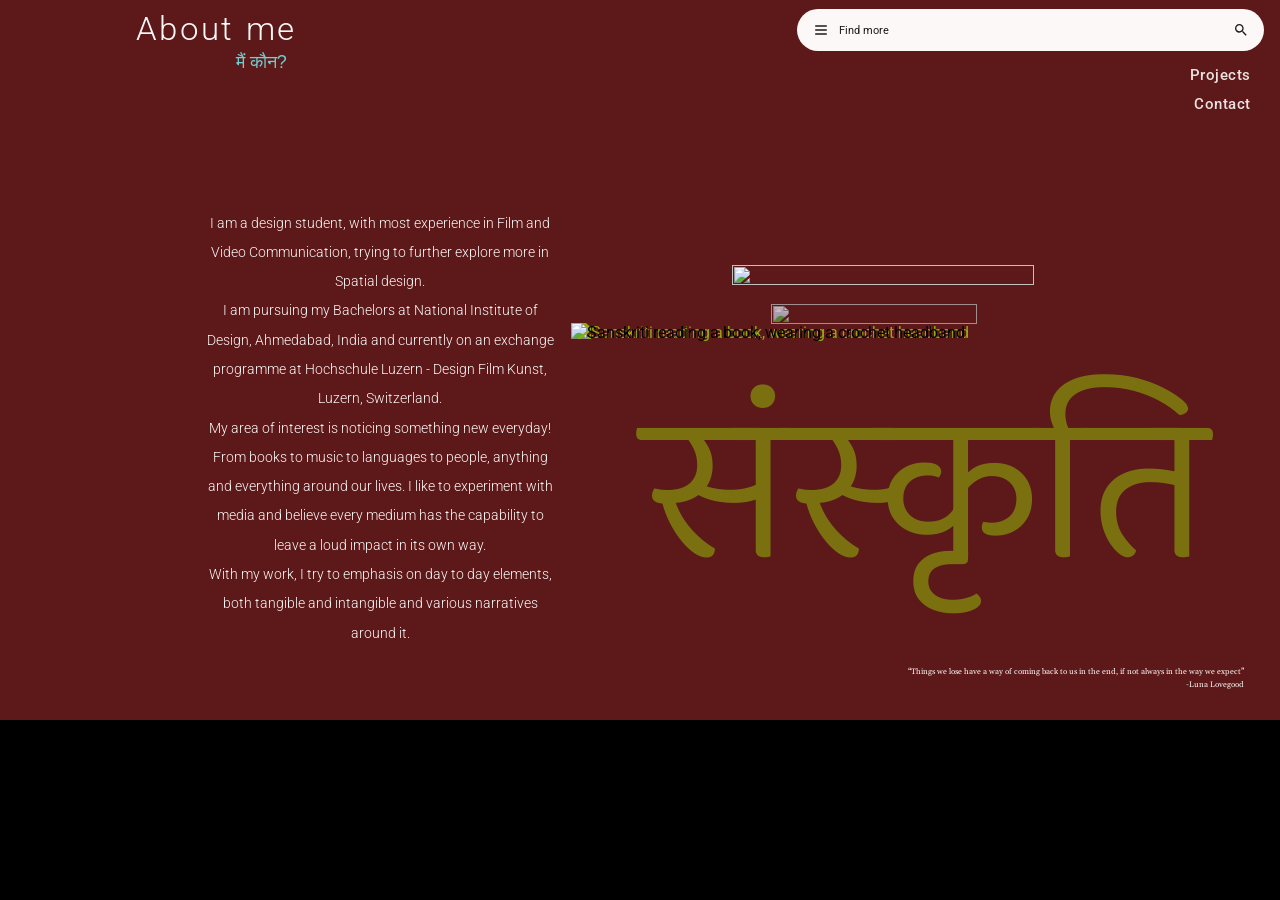
==== about.html @ 64dcff29 "Add files via upload" ====
<!DOCTYPE html>
<html lang="en">
<head>
  <meta charset="utf-8">
  <meta name="viewport" content="width=device-width, initial-scale=1">
  <title>About me · संस्कृति</title>
  <link rel="stylesheet" href="style.css">
  <link rel="stylesheet" href="projects.css">   <!-- shared: dropdown menu + header title styles -->
  <link rel="stylesheet" href="about.css">
  <link rel="stylesheet" href="search.css"> 
  <link rel="stylesheet" href="https://use.typekit.net/vcm6ubp.css">
  <link rel="preconnect" href="https://fonts.googleapis.com">
  <link rel="preconnect" href="https://fonts.gstatic.com" crossorigin>
  <link href="https://fonts.googleapis.com/css2?family=Baloo+2:wght@600&family=Gelasio&family=Roboto:wght@300;400;500&display=swap" rel="stylesheet">
   <link rel="stylesheet" href="mobile.css">
</head>
<body class="projects-page about-page">

  <!-- HEADER: same as every page. "titled" keeps the page title visible. -->
  <header class="header titled">
    <a class="logo" href="index.html" aria-label="Home"><img src="images/logo.png" alt=""></a>
    <div class="page-title"><span class="pt-en">About me</span><span class="pt-hi" lang="hi">मैं कौन?</span></div>

    <label class="search">
      <input type="search" placeholder="Find more" aria-label="Search">
      <button type="button" aria-label="Search">
        <svg viewBox="0 0 24 24" fill="currentColor"><path d="M15.5 14h-.79l-.28-.27A6.47 6.47 0 0 0 16 9.5 6.5 6.5 0 1 0 9.5 16c1.61 0 3.09-.59 4.23-1.57l.27.28v.79l5 4.99L20.49 19l-4.99-5zm-6 0C7.01 14 5 11.99 5 9.5S7.01 5 9.5 5 14 7.01 14 9.5 11.99 14 9.5 14z"/></svg>
      </button>
    </label>

    <!-- this page's own link (About Me) is left out, like in your design -->
    <nav class="nav">
      <div class="has-menu">
        <a href="projects.html" aria-haspopup="true">Projects</a>
        <ul class="menu">
          <li class="has-sub">
            <a href="projects.html#films">Films</a>
            <ul class="sub-menu">
              <li><a href="ad-psa.html">Ad-PSA</a></li>
              <li><a href="radiodrama.html">Radiodrama</a></li>
              <li><a href="life-of-bhabhi.html">Character sketch</a></li>
            </ul>
          </li>
          <li><a href="projects.html#photos">Photos</a></li>
          <li><a href="projects.html#dance">Dance</a></li>
          <li><a href="projects.html#minis">Minis</a></li>
        </ul>
      </div>
      <a href="contact.html">Contact</a>
    </nav>
  </header>

  <main class="site">
    <section class="page about" id="about">

      <div class="about-text">
        <p>I am a design student, with most experience in Film and Video Communication, trying to further explore more in Spatial design.</p>
        <p>I am pursuing my Bachelors at National Institute of Design, Ahmedabad, India and currently on an exchange programme at Hochschule Luzern - Design Film Kunst, Luzern, Switzerland.</p>
        <p>My area of interest is noticing something new everyday! From books to music to languages to people, anything and everything around our lives. I like to experiment with media and believe every medium has the capability to leave a loud impact in its own way.</p>
        <p>With my work, I try to emphasis on day to day elements, both tangible and intangible and various narratives around it.</p>
      </div>

      <!-- portrait + two revolving rings + Hindi word behind -->
      <div class="art" aria-hidden="false">
        <div class="art-wm" lang="hi" aria-hidden="true">संस्कृति</div>
        <img class="ring ring-1" src="images/wavy-circle.png" alt="">
        <img class="ring ring-2" src="images/wavy-circle.png" alt="">
        <img class="portrait" src="images/about-portrait.png" alt="Sanskriti reading a book, wearing a crochet headband">
      </div>

      <p class="quote">“Things we lose have a way of coming back to us in the end, if not always in the way we expect”<br>-Luna Lovegood</p>
    </section>
  </main>

  <script src="nav.js"></script>
  <script src="search.js"></script>
  <script src="project.js"></script>
  <script src="mobile.js"></script>
  <script src="contact-popup.js"></script>
</body>
</html>
---- style.css ----
:root {
  --black: #000;
  --olive: #90AB0B;
  --paper: #fcf8f7;
  --ink: #1c1a18;
  --pink: #ff3d7f;
  /* IMAGES: swap the files in the images/ folder, or change the paths here */
  --hero: url("images/hero.jpg");
  --wall: url("images/bg.jpg");       /* projects + contact background */
  --border: url("images/border.png"); /* tile border, repeats sideways */
  /* width of the 16:9 page: fits any laptop screen */
  --w: min(100vw, calc(100vh * 16 / 9));
  box-sizing: border-box;
}
*, *::before, *::after { box-sizing: inherit; }
html, body { margin: 0; background: var(--black); }
html { scroll-behavior: smooth; scroll-snap-type: y proximity; }
body { cursor: url("images/cursor.png") 16 16, auto; }
a, .col, .search button { cursor: url("images/cursor.png") 16 16, pointer; }

body{ font-family: "Roboto", system-ui, sans-serif; color: var(--paper); }
body {color: inherit; text-decoration: none; }
[hidden] { display: none !important; }

.site { width: var(--w); margin: 0 auto; }

/* cursor settings */

/* every page is a 16:9 stage. 1cqw = 1% of the stage width. */
.page {
  position: relative; width: 100%; aspect-ratio: 16 / 9;
  container-type: inline-size; background: var(--black);
  overflow: hidden; scroll-snap-align: start;
}

/* ---------- header: fixed, stays the same while scrolling ---------- */
.header {
  position: fixed; top: -1pc; left: 50%; transform: translateX(-50%); z-index: 20;
  width: var(--w); height: calc(var(--w) * .14);
  container-type: inline-size; pointer-events: none;
}
.header > * { pointer-events: auto; }

.logo {left: 3.2cqw; top: 1cqw; height: 6cqw; position: absolute; display: block; }
.logo img { height: 100%; display: block; }
.page-title {
  position: absolute; left: 9.6cqw; top: 2.8cqw;
  font: 300 3.2cqw/1 "Roboto", sans-serif; letter-spacing: .06em; color: var(--paper);
  opacity: 0; transform: translateY(-.6cqw); transition: opacity .4s, transform .4s;
}
.header.titled .page-title { opacity: 1; transform: none; }

.search {
  position: absolute; left: 62.2cqw; top: 1.98cqw;
  width: 36.46cqw; height: 3.23cqw;
  display: flex; align-items: center; gap: .6cqw;
  padding: 0 1.15cqw 0 1.25cqw;
  background: var(--paper); border-radius: 1.7cqw; color: var(--ink);
}
.search input {
  flex: 1; min-width: 0; border: 0; outline: 0; background: transparent;
  font: 400 .85cqw "Roboto", sans-serif; color: var(--ink);
}
.search input::placeholder { color: var(--ink); opacity: 1; }
.search button { border: 0; background: none; padding: 0; cursor: pointer; color: var(--ink); display: grid; place-items: center; }
.search svg { width: 1.25cqw; height: 1.25cqw; }

.nav { position: absolute; right: 2.2cqw; top: 6cqw; display: flex; flex-direction: column; align-items: flex-end; }
.nav a { color: #fcf8f7; font: 500 1.15cqw/2.3cqw "Roboto", sans-serif; letter-spacing: .03em; opacity: .9;
   transition: transform .25s ease, opacity .25s ease;
   transform-origin: right center;  
   text-decoration: none;
}
.nav a:hover,
.nav a:focus-visible {
  transform: scale(1.2);            /* 1.2 = 20% bigger */
  opacity: 1;
}

.search:focus-within, .logo:focus-visible, .nav a:focus-visible, .search button:focus-visible {
  outline: .12cqw solid #fff; outline-offset: .15cqw;
}

/* ---------- page 1: home (your original) ---------- */
.bg { position: absolute; inset: 0; z-index: 0; background: var(--black) var(--hero) center / cover no-repeat; }
.title {
  position: absolute; left: 0; top: 24.4cqw; margin: 0; z-index: 1; padding-left: 2%;
 font-family: "maku", sans-serif;
 font-weight: 400;
 font-size: 24cqw;
 line-height: 1.1;
 font-style: normal;
 opacity: 0.6;
  color: var(--olive); white-space: nowrap; letter-spacing: -.01em;
}

/* ---------- tile border (repeated to any length) ---------- */
.strip {
  height: calc(var(--w) * .045); position: relative; z-index: 3;
  background: var(--black) var(--border) repeat-x left center / auto 100%;
}

/* ---------- page 2: projects ---------- */
.work, .sub { background: var(--black) var(--wall) center / cover no-repeat; }
.wm {
  position: absolute; left: 17.3cqw; top: 25cqw; z-index: 2; pointer-events: none;
  font-family: "maku", sans-serif;
font-weight: 400;
font-size: 24cqw;
line-height: 1.1;
font-style: normal;
  color: #500C0D; white-space: nowrap; letter-spacing: -.01em; opacity: 0.3;
}
.cols {
  position: absolute; left: 7.9cqw; top: 15.2cqw; width: 84.2cqw; height: 34.8cqw; z-index: 1;
  display: grid; grid-template-columns: repeat(4, 1fr); gap: 4.7cqw;
}
.col { position: relative; display: block; overflow: hidden; background: rgba(112, 122, 40, .92); color: #fff; }
.col::before {  /* hover image, shown with reduced opacity */
  content: ""; position: absolute; inset: 0;
  background: var(--img) center / cover no-repeat; opacity: 0; transition: opacity .5s;
}
.col:hover::before, .col:focus-visible::before { opacity: .6; }
.col span {
  position: relative; z-index: 1; display: block; margin: 2.2cqw 0 0 6cqw; 
  font: 300 1.7cqw/1; font-family: "major-mono-display", sans-serif;
  font-style: normal; letter-spacing: .08em; text-transform: uppercase;
}
.cols a{ text-decoration: none;}


/* ---------- contact details ---------- */
.contact {
  color: #fcf8f7;
  position: relative; height: calc(var(--w) * .2); container-type: inline-size;
  background: var(--black) var(--wall) center / cover no-repeat; scroll-snap-align: start;
}
.contact h2 { color: #fcf8f7; position: absolute; left: 11.2cqw; top: 4.4cqw; margin: 0; font: 300 2.4cqw/1 "Roboto", sans-serif; letter-spacing: .05em; }
.contact .item { color: #fcf8f7 ;position: absolute; top: 4.4cqw;}
.contact .email { color: #fcf8f7; left: 32.5cqw; } .contact .insta { left: 61.3cqw; }
.contact h3 { margin: 0 0 .6cqw; font: 300 1.9cqw/1 "Roboto", sans-serif; letter-spacing: .04em; }
.contact a { color: #fcf8f7; font: 300 1.2cqw/1.4 "Roboto", sans-serif;  text-decoration: none;}
.u { text-decoration: none; }

/* ---------- inner pages ---------- */
.sub .content { position: absolute; left: 11.2cqw; top: 15cqw; font: 300 1.6cqw/1.6 "Roboto", sans-serif; }
/* =====================================================================
   style.css - Base & Responsive Homepage Styles
   ===================================================================== */

/* ---------- DESKTOP LAYOUT (Laptops/Desktops) ---------- */
@media (min-width: 801px) {
  .home-header {
    display: flex;
    justify-content: space-between;
    align-items: flex-start;
    padding: 2vw 4vw;
  }
  .logo-wrap {
    position: relative;
    width: 6vw;
  }
  .logo-wrap .logo img { width: 100%; display: block; }
  .logo-dot {
    position: absolute;
    bottom: -1vw;
    left: 0.5vw;
    width: 0.9vw;
    height: 0.9vw;
    background: #fff;
    border-radius: 50%;
  }

  .header-right {
    display: flex;
    align-items: center;
    gap: 3vw;
  }

  .search-pill {
    display: flex;
    align-items: center;
    background: #fff;
    border-radius: 2vw;
    padding: 0.4vw 1vw;
  }
  .search-menu-btn { display: none; }
  .search-pill input {
    border: none;
    outline: none;
    background: transparent;
    font-size: 1vw;
    width: 14vw;
  }
  .search-submit { border: none; background: transparent; cursor: pointer; }

  .home-nav {
    display: flex;
    gap: 2vw;
  }
  .home-nav a {
    color: var(--cream);
    text-decoration: none;
    font-size: 1.1vw;
  }

  .home-stage {
    flex: 1;
    display: flex;
    align-items: center;
    justify-content: center;
    position: relative;
  }
  .home-portrait-wrapper {
    position: relative;
    width: 50vw;
    max-height: 70vh;
  }
  .home-portrait {
    width: 100%;
    height: auto;
    display: block;
    object-fit: cover;
  }
  .home-wm {
    position: absolute;
    top: 50%;
    left: 50%;
    transform: translate(-50%, -50%);
    font-family: "Baloo 2", sans-serif;
    font-size: 10vw;
    color: var(--green-title);
    white-space: nowrap;
    pointer-events: none;
  }

  .home-bottom-border {
    width: 100%;
    height: 3.5vw;
    background: var(--border-h) left center / auto 100% repeat-x;
    margin-bottom: 1.5vw;
  }
}

/* ---------- MOBILE LAYOUT (Matches Phone Screenshot Exactly) ---------- */
@media (max-width: 800px) {
  body.home-page {
    justify-content: flex-start;
  }

  /* Header grid */
  .home-header {
    display: flex;
    justify-content: space-between;
    align-items: flex-start;
    padding: 4vw 4vw 2vw 4vw;
    position: relative;
    z-index: 10;
  }

  /* Left logo and white dot */
  .logo-wrap {
    position: relative;
    width: 13vw;
  }
  .logo-wrap .logo img {
    width: 100%;
    height: auto;
    display: block;
  }
  .logo-dot {
    position: absolute;
    bottom: -1vw;
    left: -0.5vw;
    width: 3vw;
    height: 3vw;
    background: #ffffff;
    border-radius: 50%;
    display: block;
  }

  /* Right side: Pill search + Vertical navigation */
  .header-right {
    display: flex;
    flex-direction: column;
    align-items: flex-end;
    gap: 2vw;
    width: 65vw;
  }

  .search-pill {
    display: flex;
    align-items: center;
    justify-content: space-between;
    background: #ffffff;
    border-radius: 6vw;
    padding: 1.5vw 3.5vw;
    width: 100%;
    box-sizing: border-box;
    box-shadow: 0 0.5vw 1.5vw rgba(0,0,0,0.25);
  }
  .search-menu-btn {
    border: none;
    background: transparent;
    padding: 0;
    margin-right: 2vw;
    cursor: pointer;
    display: flex;
    align-items: center;
    color: #1c1a18;
  }
  .search-pill input {
    border: none;
    outline: none;
    background: transparent;
    font-size: 3.8vw;
    flex: 1;
    color: #333;
    font-family: inherit;
  }
  .search-submit {
    border: none;
    background: transparent;
    padding: 0;
    cursor: pointer;
    display: flex;
    align-items: center;
    color: #1c1a18;
  }

  /* Vertical navigation stacked on right */
  .home-nav {
    display: flex;
    flex-direction: column;
    align-items: flex-end;
    gap: 1vw;
    margin-top: 1vw;
    padding-right: 0.5vw;
  }
  .home-nav a {
    color: var(--cream);
    text-decoration: none;
    font-size: 3.2vw;
    font-weight: 300;
    letter-spacing: 0.04em;
    opacity: 0.9;
  }

  /* Full-bleed portrait middle stage */
  .home-stage {
    position: relative;
    width: 100%;
    margin-top: 2vw;
  }
  .home-portrait-wrapper {
    position: relative;
    width: 100%;
    height: 58vh;
    overflow: hidden;
  }
  .home-portrait {
    width: 100%;
    height: 100%;
    object-fit: cover;
    object-position: 25% center; /* crops and focuses on the left eye */
    display: block;
  }

  /* Green Sanskriti text over the portrait */
  .home-wm {
    position: absolute;
    top: 50%;
    left: 54%;
    transform: translate(-50%, -50%);
    font-family: "Baloo 2", sans-serif;
    font-size: 21vw;
    line-height: 1;
    color: var(--green-title);
    white-space: nowrap;
    pointer-events: none;
    z-index: 2;
  }

  /* Bottom horizontal tile border */
  .home-bottom-border {
    width: 100%;
    height: 8vw;
    background: var(--border-h) left center / auto 100% repeat-x;
    margin-top: auto;
    margin-bottom: 4vw;
  }
}
---- projects.css ----
/* =====================================================================
   projects.css  -  load AFTER style.css on every page
   1) nav dropdown (Projects > Films > Ad-PSA ...)   2) projects page
   ===================================================================== */
:root {
  --teal: #6FCFD0;
  --rose: #a88177;                                   /* page colour behind the cards */
  --frame: url("images/frame.jpg");                  /* cream flower frame */
  --frame-hover: url("images/PinGrab_1793506333618.gif");      /* the animated teal frame */
  --border-v: url("images/border-v.png");            /* vertical tile strip on the left */
  --serif: "Gelasio", Georgia, serif;                /* caption font (swap for yours) */
        /* teal handwritten words (swap for yours) */
}

/* ---------- 1. NAV DROPDOWN ---------- */
.has-menu { position: relative; display: flex; flex-direction: column; align-items: flex-end; 
  --ms: 1.5;     /* dropdown scale: 1 = current size, .75 = 25% smaller */}

.menu, .sub-menu { list-style: none; margin: 0; padding: 0; }

.menu {
  position: absolute; top: 100%; right: 0; z-index: 30;
  min-width: calc(12cqw * var(--ms));
  padding: calc(.7cqw * var(--ms)) calc(1.3cqw * var(--ms)) calc(.8cqw * var(--ms));
  border-radius: calc(.9cqw * var(--ms));
  background: rgba(46, 18, 18, .72); backdrop-filter: blur(.6cqw);
  opacity: 0; visibility: hidden; transform: translateY(-.4cqw);
  transition: opacity .25s, transform .25s, visibility .25s;
}
.nav .menu a {
  display: block; text-align: left; white-space: nowrap;
  font: 400 calc(.95cqw * var(--ms))/2.1 "Roboto", sans-serif; letter-spacing: .03em;
  transform: none; opacity: .92;
}
.sub-menu { display: none; padding-left: calc(1.5cqw * var(--ms)); }
.nav .sub-menu a { font-size: calc(.8cqw * var(--ms)); line-height: 2; }


.has-menu:hover > .menu,
.has-menu:focus-within > .menu,
.has-menu.open > .menu { opacity: 1; visibility: visible; transform: none; }


.nav .menu a:hover, .nav .menu a:focus-visible { transform: none; opacity: 1; color: var(--teal); }
.menu > li > a::before { content: "•"; margin-right: .55cqw; font-size: .8em; opacity: .8; }


.has-sub:hover > .sub-menu,
.has-sub:focus-within > .sub-menu,
.has-sub.open > .sub-menu { display: block; }

.has-sub > a::after { content: "▾"; margin-left: .5cqw; font-size: .75em; opacity: .7; }

/* ---------- 2. HEADER TITLE (changes while you scroll) ---------- */
.projects-page .page-title {
  left: 10.6cqw; top: 2cqw; width: max-content;
  font: 300 2.6cqw/1 "Roboto", sans-serif; letter-spacing: .1em;
}
.projects-page .pt-hi {
  display: block; text-align: right; margin-top: .5cqw; letter-spacing: 0; margin-right: 0.8cqw;
  font: 400 1.7cqw/1.2 "maku", "Noto Sans Devanagari", sans-serif; color: var(--teal);
}
.header.titled .page-title.swap { opacity: 0; transform: translateY(-.6cqw); }

/* ---------- 3. GALLERY SECTIONS ---------- */
.gallery { background: var(--rose); }   /* flat colour, no wall image */

.gallery::before {                         /* vertical tile strip */
  content: ""; position: absolute; z-index: 0;
  left: 3.4cqw; top: 9.4cqw; bottom: 0; width: 4.7cqw;
  background: var(--border-v) center top / 100% auto repeat-y;
}
.gallery .wm { left: 24.6cqw; top: 21.4cqw; z-index: 2; font-size: 22cqw; color: #500C0D;}   /* big watermark word */

.cards {
  position: absolute; left: 13.8cqw; top: 13.1cqw; width: 80cqw;
  display: grid; grid-template-columns: repeat(3, 1fr); gap: 2.34cqw;
}
.card { margin: 0; }
a.card { display: block; color: inherit; text-decoration: none; cursor: pointer; }
a.card:focus-visible { outline: .15cqw solid var(--teal); outline-offset: .3cqw; }
.card-title {
  margin: 0 0 1.05cqw; text-align: center; font-weight: 400;
  font: 400 1.05cqw/1 "major-mono-display", sans-serif;
  letter-spacing: .1em; color: var(--paper);
}

.frame {
  position: relative; aspect-ratio: 890 / 1110;
  background: var(--frame) center / 100% 100% no-repeat;
  border-radius: .6cqw; overflow: hidden;            /* small rounded corners on the frame */
}
.frame img {                               /* photo sits inside the frame */
  position: absolute; left: 21%; top: 8.8%; width: 58%; height: 82.6%;
  object-fit: cover; display: block; z-index: 3;
}
/* hover: swap in the animated GIF frame */
.card:hover .frame { background-image: var(--frame-hover); }
/* hover: the two cream frames that appear on top of the water GIF */
.frame { transition: box-shadow .3s; }
.frame::after {                                   /* 2) cream mat around the photo */
  content: ""; position: absolute; left: 15.5%; top: 5.3%; width: 69%; height: 89.6%;
  border-radius: .8cqw; background: rgba(238, 236, 226, .9);
  opacity: 0; transition: opacity .3s; pointer-events: none;
}
.card:hover .frame,
.card:focus-visible .frame { box-shadow: inset 0 0 0 .3cqw #efe9dd; }   /* 1) thin cream line around the whole card */
.card:hover .frame::after,
.card:focus-visible .frame::after { opacity: 1; }

.caption { 
  position: absolute; z-index: 1; left: 13.8cqw; top: 47.4cqw; width: 66cqw; margin: 0;
  font: 400 1.5cqw/2.6 var(--serif); letter-spacing: .05em; color: var(--teal); opacity: .85;
}
.caption .script { font-family: "nouvelle-vague", sans-serif;
font-weight: 400;
font-style: normal; letter-spacing: .02em; color: var(--teal); opacity: 1; }
.caption .script b { font-weight: 700; font-size: 1.25em; }

/* ---------- L-shaped corner: vertical strip turns into the horizontal strip ---------- */
.projects-page .site { background: var(--rose); }
.gallery + .strip { margin-left: calc(var(--w) * .034); }   /* starts where the vertical strip starts (3.4cqw) */

/* ---------- header positions from the projects slide (laptop only) ---------- */
@media (min-width: 801px) {
  .projects-page .logo   { left: 3.2cqw; top: 1cqw; height: 6cqw;}
  .projects-page .search { left: 62.3cqw; }
  .projects-page .nav    { right: 2.3cqw; }
}

/* ---------- hover sound toggle ---------- */
.sound-toggle {
  position: absolute; left: 58.4cqw; top: 2.3cqw; z-index: 2;
  width: 2.6cqw; height: 2.6cqw; border: 0; border-radius: 50%;
  background: var(--paper); color: var(--ink); opacity: .85; cursor: pointer;
  display: grid; place-items: center;
}
.sound-toggle:hover, .sound-toggle.on { opacity: 1; }
.sound-toggle svg { width: 1.4cqw; height: 1.4cqw; }
.sound-toggle .waves { display: none; }
.sound-toggle.on .waves { display: inline; }
.sound-toggle.on .slash { display: none; }
.card:focus-visible .frame { background-image: var(--frame-hover); }   /* keyboard focus = same as hover */

/* ---------- 4. PHONE ---------- */
@media (max-width: 800px) {
  .sound-toggle { display: none; }   /* hover sound is for laptops */
  .projects-page .page-title { left: 17cqw; top: 5cqw; font-size: 8cqw; }
  .projects-page .pt-hi { font-size: 3.6cqw; }

  .menu { min-width: 40cqw; padding: 2cqw 4cqw 2.5cqw; border-radius: 3cqw; }
  .nav .menu a { font-size: 3.8cqw; }
  .nav .sub-menu a { font-size: 3.3cqw; }
  .sub-menu { padding-left: 3cqw; }

  .gallery { padding: 34cqw 6cqw 14cqw 17cqw; }
  .gallery::before { left: 3cqw; top: 30cqw; width: 9cqw; }
  .gallery + .strip { margin-left: calc(var(--w) * .03); }
  .gallery .wm { left: 10cqw; top: 40cqw; font-size: 44cqw; }
  .cards { position: relative; left: auto; top: auto; width: auto; grid-template-columns: 1fr; gap: 9cqw; }
  .card-title { font-size: 4.4cqw; margin-bottom: 2.5cqw; }
  .frame { border-radius: 1.8cqw; }
  .caption { position: static; width: auto; margin-top: 10cqw; font-size: 3.8cqw; }
  .caption .script { font-size: 6cqw; }
}
---- about.css ----
/* =====================================================================
   about.css - load AFTER style.css and projects.css
   (projects.css already styles the header title and the Projects dropdown)
   ===================================================================== */
:root { --about-bg: #5D1819; }          /* page colour of the About page */

.about-page .site { background: var(--about-bg); }
.about { background: var(--about-bg); }

/* vertical tile strip on the left */
.about::before {
  content: ""; position: absolute; z-index: 0;
  left: 3.4cqw; top: 9.4cqw; bottom: 0; width: 4.7cqw;
  background: var(--border-v) center top / 100% auto repeat-y;
}

/* ---------- header tweaks for this page (title is a bit smaller in the design) ---------- */
.about-page .page-title { top: 2.2cqw; font-size: 2.6cqw; letter-spacing: .08em; }
.about-page .pt-hi { font-size: 1.4cqw; }
@media (min-width: 801px) { .about-page .logo { left: 3.2cqw; top: 1cqw; height: 6cqw; } }

/* ---------- text ---------- */
.about-text {
  position: absolute; z-index: 1; left: 15.6cqw; top: 16.3cqw; width: 28.2cqw;
  text-align: center; color: var(--paper);
  font: 300 1.1cqw/2.08 "Roboto", sans-serif;
}
.about-text p { margin: 0; }

/* ---------- picture area: everything inside is positioned in % of this box ---------- */
.art {
  position: absolute; z-index: 1; left: 47.5cqw; top: 20.7cqw; width: 52.5cqw;
  aspect-ratio: 1008 / 682; container-type: inline-size; pointer-events: none;
}
.art > * { position: absolute; display: block; }

.art-wm {                                   /* Hindi word behind everything */
  left: 5%; top: 26%; z-index: 1; white-space: nowrap; letter-spacing: -.01em;
  font-family: "maku", "Noto Sans Devanagari", "Baloo 2", sans-serif;
  font-weight: 400; font-size: 31cqw; line-height: 1.1;
  color: var(--olive); opacity: .6;
}

.ring { aspect-ratio: 1; z-index: 2; }       /* the two concentric wavy circles */
.ring-1 { left: 18.45%; top: 0;   width: 67%;   animation: spin 46s linear infinite; }
.ring-2 { left: 24.2%;  top: 8.5%; width: 55.4%; opacity: .7; animation: spin 32s linear infinite reverse; }
@keyframes spin { to { transform: rotate(360deg); } }

.portrait {                                  /* cut-out photo with the faded blue glow */
  left: -5.5%; top: 12.8%; width: 100.8%; z-index: 3;   /* bottom is cut off by the page edge, like the design */
  filter: drop-shadow(.7cqw 0 0 #90AB0B);;
}

@media (prefers-reduced-motion: reduce) { .ring { animation: none; } }

/* ---------- quote ---------- */
.quote {
  position: absolute; z-index: 4; right: 2.8cqw; top: 52cqw; margin: 0; text-align: right;
  font: 400 .62cqw/1.7 var(--serif); color: var(--paper);
}

/* ---------- phone ---------- */
@media (max-width: 800px) {
  .about { aspect-ratio: auto; min-height: 100svh; padding: 34cqw 6cqw 12cqw 17cqw; }
  .about::before { left: 3cqw; top: 30cqw; width: 9cqw; }
  .about-text { position: static; width: auto; font-size: 4.2cqw; line-height: 1.8; }
  .art { position: relative; left: auto; top: auto; width: 100%; margin: 10cqw 0 0 -11cqw; }
  .quote { position: static; margin-top: 8cqw; font-size: 3cqw; }
}
---- search.css ----
/* search.css - results list under the "Find more" box (load after style.css) */
.search-results {
  position: absolute; left: 0; right: 0; top: calc(100% + .6cqw); z-index: 40;
  max-height: 30cqw; overflow: auto; padding: .6cqw; border-radius: 1.4cqw;
  background: var(--paper); color: var(--ink); box-shadow: 0 1cqw 3cqw rgba(0, 0, 0, .28);
}
.search-results[hidden] { display: none; }
.sr-head { margin: .5cqw 1cqw .2cqw; font: 500 .75cqw/1 "Roboto", sans-serif; letter-spacing: .12em; text-transform: uppercase; opacity: .55; }
.sr-item {
  display: grid; grid-template-columns: 1fr auto; gap: .1cqw .8cqw; align-items: center;
  padding: .7cqw 1cqw; border-radius: .9cqw; color: inherit; text-decoration: none; cursor: pointer;
}
.sr-item.active, .sr-item:hover { background: rgba(111, 207, 208, .3); }
.sr-title { font: 500 1cqw/1.3 "Roboto", sans-serif; }
.sr-cat { font: 400 .75cqw/1 "Roboto", sans-serif; opacity: .6; }
.sr-desc { grid-column: 1 / -1; font: 300 .85cqw/1.4 "Roboto", sans-serif; opacity: .8; }
.sr-empty { padding: 1.1cqw 1cqw; font: 300 .95cqw/1.4 "Roboto", sans-serif; }
.sr-item mark { background: rgba(111, 207, 208, .6); color: inherit; border-radius: .2cqw; }

@media (max-width: 800px) {
  .search-results { max-height: 90cqw; padding: 2cqw; border-radius: 4cqw; top: calc(100% + 2cqw); }
  .sr-head { font-size: 3cqw; }
  .sr-item { padding: 2.5cqw 3cqw; border-radius: 3cqw; }
  .sr-title { font-size: 4cqw; } .sr-cat { font-size: 3cqw; } .sr-desc { font-size: 3.3cqw; } .sr-empty { font-size: 3.8cqw; }
}
---- mobile.css ----
/* =====================================================================
   mobile.css - phone layout (screens up to 800px wide). Load LAST on every page.
   1cqw = 1% of screen width (402px phone: 4cqw = 16px). Laptop is untouched.
   ===================================================================== */

.menu-btn { display: none; }

@media (max-width: 800px) {
  :root { --w: 100vw; --band: #47382c; --proj-bg: #9fb921; }
  html { scroll-snap-type: none; }
  html, body { background: var(--band); }
  body { overflow-x: hidden; }

  /* ---------- header ---------- */
  .header { position: absolute; top: 0; left: 0; transform: none; width: 100%; height: 30cqw; }
  .proj-page .header.is-hidden { opacity: 1; transform: none; }

  .logo, .projects-page .logo, .about-page .logo { left: 4.5cqw; top: 0; height: 14.4cqw; }

  .search, .projects-page .search {
    left: 43.8cqw; top: 5cqw; width: 52.5cqw; height: 4.2cqw; border-radius: 3.2cqw;
    padding: 0 3cqw 0 3.2cqw; gap: 3cqw;
  }
    /* search results list: change --sr to scale everything (1 = old size, .75 = default here, .6 = tiny) */
  .search-results {
    --sr: .75;
    left: auto; right: 0; width: 80cqw; top: calc(100% + 1.5cqw);
    max-height: calc(90cqw * var(--sr));
    padding: calc(2cqw * var(--sr)); border-radius: calc(4cqw * var(--sr));
  }
  .sr-head  { font-size: calc(3cqw * var(--sr)); }
  .sr-item  { padding: calc(2.5cqw * var(--sr)) calc(3cqw * var(--sr)); border-radius: calc(3cqw * var(--sr)); }
  .sr-title { font-size: calc(4cqw * var(--sr)); }
  .sr-cat   { font-size: calc(3cqw * var(--sr)); }
  .sr-desc  { font-size: calc(3.3cqw * var(--sr)); }
  .sr-empty { font-size: calc(3.8cqw * var(--sr)); }
  .search input { font-size: 2cqw; }
  .search svg { width: 3cqw; height: 3cqw; }
  .menu-btn {
    display: grid; place-items: center; flex: none; width: 5cqw; height: 5cqw;
    border: 0; padding: 0; background: none; color: var(--ink); cursor: pointer;
  }
  .menu-btn svg { width: 5cqw; height: 5cqw; }

  /* nav: three simple links (dropdown is hidden on phones) */
  .nav, .projects-page .nav { right: 5cqw; top: 11.6cqw; flex-direction: column; align-items: flex-end; gap: 0; }
  .nav a { font: 300 2.1cqw/3.7cqw "Roboto", sans-serif; letter-spacing: .05em; opacity: 1; }
  .nav a:hover, .nav a:focus-visible { transform: none; }
  .header.nav-closed .nav { display: none; }
  .nav .menu { display: block; min-width: 30cqw; padding: 1.5cqw 3cqw 2cqw; border-radius: 2.5cqw; }
  .nav .menu a { font-size: 3cqw; line-height: 2; }
  .nav .sub-menu a { font-size: 2.6cqw; }
  .has-sub > a::after { display: none; }

  /* page title (Projects / Films / Photos ...) + Hindi word under it */
  .page-title, .projects-page .page-title, .about-page .page-title {
    left: 5cqw; top: 17cqw; font-size: 6.5cqw; letter-spacing: .08em;
  }
  .projects-page .pt-hi, .about-page .pt-hi {
    font-size: 2.6cqw; margin: 1cqw 0 0; text-align: left; letter-spacing: 0;
  }

  /* full-width tile border everywhere */
  .strip, .gallery + .strip { height: 10cqw; margin-left: 0; background-color: transparent; }

  /* ---------- HOME: hero ---------- */
  .site { background: var(--band); }
  .hero { min-height: 10; height: 120.3cqw; margin: 25cqw 0 20cqw; }
  .hero .bg { background-position: 4% center; }
  .hero .title { left: 4cqw; top: 54cqw; transform: none; padding: 0; font-size: 31.5cqw; line-height: 1.1; }

  /* ---------- HOME: projects (2 x 2 boxes) ---------- */
  .work { aspect-ratio: auto; height: auto; padding: 57.7cqw 0 12.7cqw; }
  .work .wm { left: 30.8cqw; top: 31.6cqw; font-size: 15cqw; color: var(--olive); opacity: .22; }
  .cols {
    position: relative; left: auto; top: auto; width: 84cqw; height: auto; margin: 0 auto;
    grid-template-columns: repeat(2, 1fr); gap: 5cqw;
  }
  .col { height: 63cqw; }
  .col span {
    position: absolute; inset: 0; margin: 0; display: grid; place-items: center;
    font-size: 3.5cqw; text-align: center;
  }

  /* ---------- CONTACT (home + project pages) ---------- */
  .contact { height: 52cqw; }
  .contact h2 { left: 6.5cqw; top: 8cqw; font-size: 4.5cqw; }
  .contact .item { top: auto; }
  .contact .email { left: 9cqw; top: 18cqw; }
  .contact .insta { left: 9cqw; top: 30cqw; }
  .contact h3 { font-size: 3.4cqw; margin: 0 0 1.2cqw; }
  .contact a { font-size: 2.4cqw; }

  /* ---------- PROJECTS PAGE: caption, then framed cards ---------- */
 .gallery { aspect-ratio: auto; height: auto; display: flex; flex-direction: column; padding: 17cqw 0 8cqw; } 
    /* section title + Hindi word printed inside each section (header title is hidden on this page) */
    /* section title + Hindi word: stacked together, one right under the other */
  .gallery::before, .gallery::after {
    position: static; align-self: flex-start; margin-left: 5cqw; z-index: 2;
    background: none; width: auto; height: auto; left: auto; top: auto; bottom: auto;
  }
  .gallery::before {
    content: attr(data-title); order: -3;
    font: 300 6.5cqw/1 "Roboto", sans-serif; letter-spacing: .08em; color: var(--paper);
  }
  .gallery::after {
    content: attr(data-hi); order: -2; margin-top: 1cqw;              /* <- gap between title and Hindi */
    font: 400 2.6cqw/1.2 "maku", "Noto Sans Devanagari", sans-serif; color: var(--teal);
  }
    /* logo above the Films / Dance / Minis titles (Photos already has the real header logo) */
  .gallery:not(#photos) {
    background-image: url("images/logo.png");
    background-repeat: no-repeat;
    background-position: 4.5cqw 0;
    background-size: auto 14.4cqw;      /* same size and place as the header logo */
  }
  .projects-page:not(.proj-page):not(.about-page) .header .page-title { display: none; }                         /* no vertical tile strip */
  .gallery .wm { left: 28cqw; top: 28cqw; font-size: 15cqw; }

  .caption {
        font-size: 2cqw; order: -1; position: static; width: 84cqw; margin: 16.4cqw auto 8.3cqw; text-align: center;
  }
  .caption .script { font-size: 3.2cqw; }

  .cards { position: relative; left: auto; top: -3cqw; width: 72cqw; margin: 0 auto; grid-template-columns: 1fr; gap: 9.5cqw; }
  a.card { display: flex; flex-direction: column; }
  .card-title {
    order: 2; margin: 4cqw 0 0; font-size: 3cqw; letter-spacing: .12em;
    text-transform: uppercase; color: rgba(252, 248, 247, .6);
  }
  .frame { order: 1; aspect-ratio: 1 / 1; border-radius: 3cqw; }
  .frame img { left: 15%; top: 15%; width: 70%; height: 70%; border-radius: 2cqw; }
  .frame::after { display: none; }                             /* no hover mat on touch */
  .card:hover .frame, .card:focus-visible .frame { background-image: var(--frame); box-shadow: none; }

  /* ---------- PROJECT PAGES (Life of bhabhi, Pambaram ...) ---------- */
  .proj { padding-top: 48.3cqw; }
  .proj::before { display: none; }
  .proj-wm { left: 28cqw; top: 27cqw; font-size: 15cqw; }

  .media, .proj-embed, .proj-photos { margin-left: 0; width: 100%; }
  .proj-title { font-size: 8.7cqw; line-height: 1.4; left: 2cqw; top: 0; max-width: 60cqw; }

  .proj-text { margin: 2.4cqw 2cqw 0; width: auto; font-size: 2.2cqw; text-align: justify; }
  .proj-text p { margin-bottom: 6cqw; }
  .proj-text p:last-child { margin-bottom: 0; }

  .proj-embed { margin-top: 6cqw; }
  .proj-photos { margin-top: 3cqw; grid-template-columns: 1fr 1fr; gap: 0; }

  .proj-quote { font-size: 1.9cqw; margin: 6.2cqw 4cqw 0; }
  .proj-quote span { margin-top: 5.5cqw; }
  .proj-strip { margin: 6.5cqw 0 0; height: 11cqw; }

  .search-results { left: auto; right: 0; width: 92cqw; }

    /* ---------- ABOUT PAGE ---------- */
  :root { --about-bg: #5D1819; }                 /* dusty rose from your screenshot, tweak if needed */

  .about { aspect-ratio: auto; height: auto; min-height: 0; padding: 46.7cqw 0 0; }
  .about::before { display: none; }              /* no vertical tile strip */

  .about-text { position: static; width: 84cqw; margin: 0 auto; font-size: 2.5cqw; line-height: 1.95; }
  .about-text p { margin: 0 0 4.5cqw; }
  .about-text p:first-child { max-width: 58cqw; margin-left: auto; margin-right: auto; }
  .about-text p:nth-child(3) { margin-bottom: 0; }   /* last two paragraphs run together, like the design */

  /* picture: big ring behind, Hindi word, portrait cut off by the border */
  .art { position: relative; left: auto; top: auto; width: 100%; height: 83cqw; margin: 9cqw 0 0; aspect-ratio: auto; overflow: hidden; }
  .ring-1 { left: -6%;   top: -2%;   width: 114%; }
  .ring-2 { left: 3.85%; top: 9%; width: 94%; }
  .art-wm { left: 5%; top: 29%; }
  .portrait { left: -5.5%; top: 23.4%; width: 100.8%; }

  .quote { display: none; }                      /* not in your phone design; delete this line to show it */

  /* ---------- intro animation ---------- */
  .intro-stage { top: 54vw; transform: translateX(calc(-55% + 11.6vw)); }
}
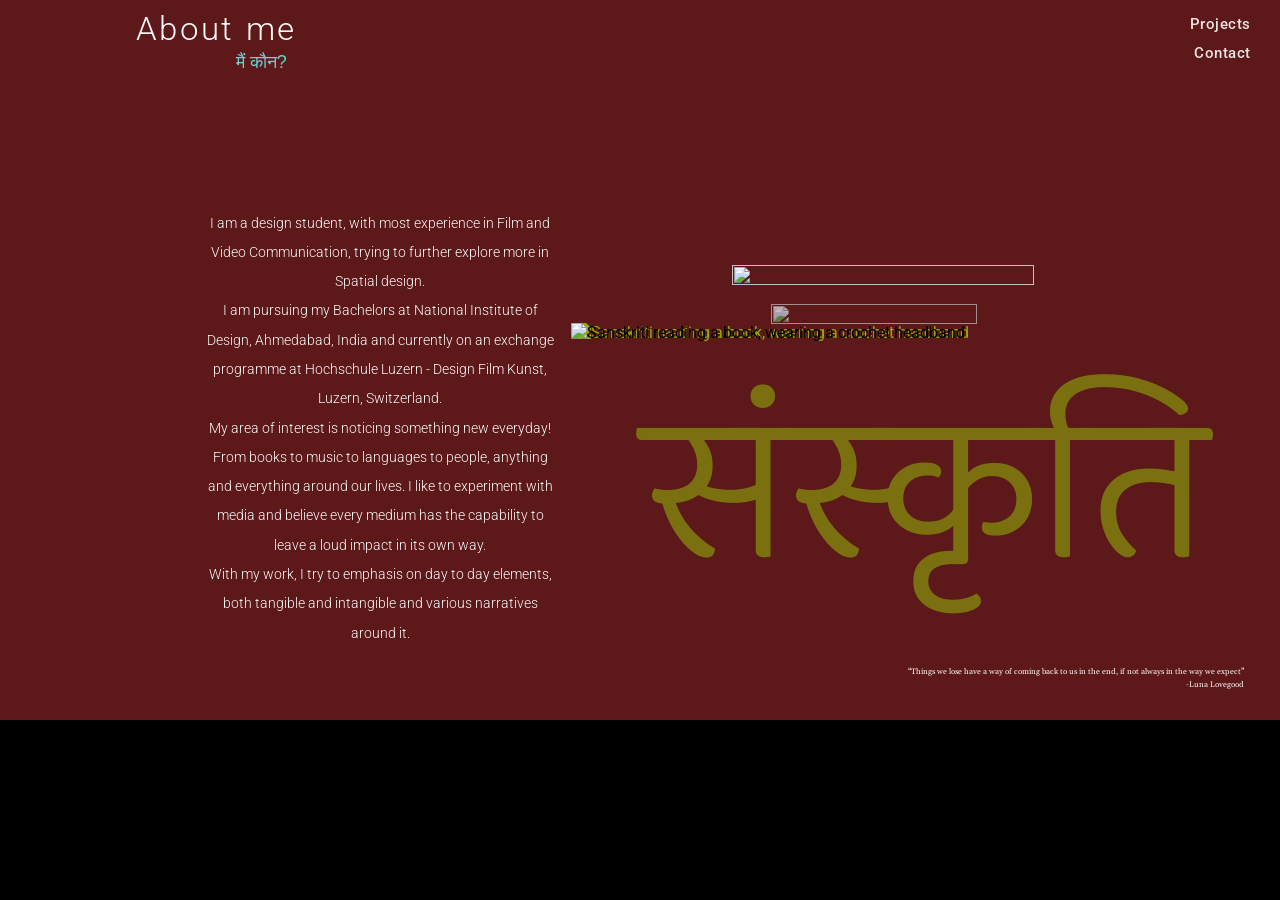
==== commit 3dabc942: "Add files via upload" ====
--- a/about.html
+++ b/about.html
@@ -7,7 +7,7 @@
   <link rel="stylesheet" href="style.css">
   <link rel="stylesheet" href="projects.css">   <!-- shared: dropdown menu + header title styles -->
   <link rel="stylesheet" href="about.css">
-  <link rel="stylesheet" href="search.css"> 
+ 
   <link rel="stylesheet" href="https://use.typekit.net/vcm6ubp.css">
   <link rel="preconnect" href="https://fonts.googleapis.com">
   <link rel="preconnect" href="https://fonts.gstatic.com" crossorigin>
@@ -21,12 +21,7 @@
     <a class="logo" href="index.html" aria-label="Home"><img src="images/logo.png" alt=""></a>
     <div class="page-title"><span class="pt-en">About me</span><span class="pt-hi" lang="hi">मैं कौन?</span></div>
 
-    <label class="search">
-      <input type="search" placeholder="Find more" aria-label="Search">
-      <button type="button" aria-label="Search">
-        <svg viewBox="0 0 24 24" fill="currentColor"><path d="M15.5 14h-.79l-.28-.27A6.47 6.47 0 0 0 16 9.5 6.5 6.5 0 1 0 9.5 16c1.61 0 3.09-.59 4.23-1.57l.27.28v.79l5 4.99L20.49 19l-4.99-5zm-6 0C7.01 14 5 11.99 5 9.5S7.01 5 9.5 5 14 7.01 14 9.5 11.99 14 9.5 14z"/></svg>
-      </button>
-    </label>
+    
 
     <!-- this page's own link (About Me) is left out, like in your design -->
     <nav class="nav">
@@ -73,7 +68,7 @@
   </main>
 
   <script src="nav.js"></script>
-  <script src="search.js"></script>
+
   <script src="project.js"></script>
   <script src="mobile.js"></script>
   <script src="contact-popup.js"></script>
--- a/style.css
+++ b/style.css
@@ -65,7 +65,7 @@
 .search button { border: 0; background: none; padding: 0; cursor: pointer; color: var(--ink); display: grid; place-items: center; }
 .search svg { width: 1.25cqw; height: 1.25cqw; }
 
-.nav { position: absolute; right: 2.2cqw; top: 6cqw; display: flex; flex-direction: column; align-items: flex-end; }
+.nav { position: absolute; right: 2.2cqw; top: 2cqw; display: flex; flex-direction: column; align-items: flex-end; }
 .nav a { color: #fcf8f7; font: 500 1.15cqw/2.3cqw "Roboto", sans-serif; letter-spacing: .03em; opacity: .9;
    transition: transform .25s ease, opacity .25s ease;
    transform-origin: right center;  
--- a/projects.css
+++ b/projects.css
@@ -124,13 +124,13 @@
 /* ---------- header positions from the projects slide (laptop only) ---------- */
 @media (min-width: 801px) {
   .projects-page .logo   { left: 3.2cqw; top: 1cqw; height: 6cqw;}
-  .projects-page .search { left: 62.3cqw; }
+  
   .projects-page .nav    { right: 2.3cqw; }
 }
 
 /* ---------- hover sound toggle ---------- */
 .sound-toggle {
-  position: absolute; left: 58.4cqw; top: 2.3cqw; z-index: 2;
+  position: absolute; right: 9.6cqw; top: 2.3cqw; z-index: 2;
   width: 2.6cqw; height: 2.6cqw; border: 0; border-radius: 50%;
   background: var(--paper); color: var(--ink); opacity: .85; cursor: pointer;
   display: grid; place-items: center;
--- a/mobile.css
+++ b/mobile.css
@@ -176,4 +176,7 @@
 
   /* ---------- intro animation ---------- */
   .intro-stage { top: 54vw; transform: translateX(calc(-55% + 11.6vw)); }
+}
+@media (max-width: 800px) {
+  .nav, .projects-page .nav { top: 4cqw; right: 4cqw}
 }
